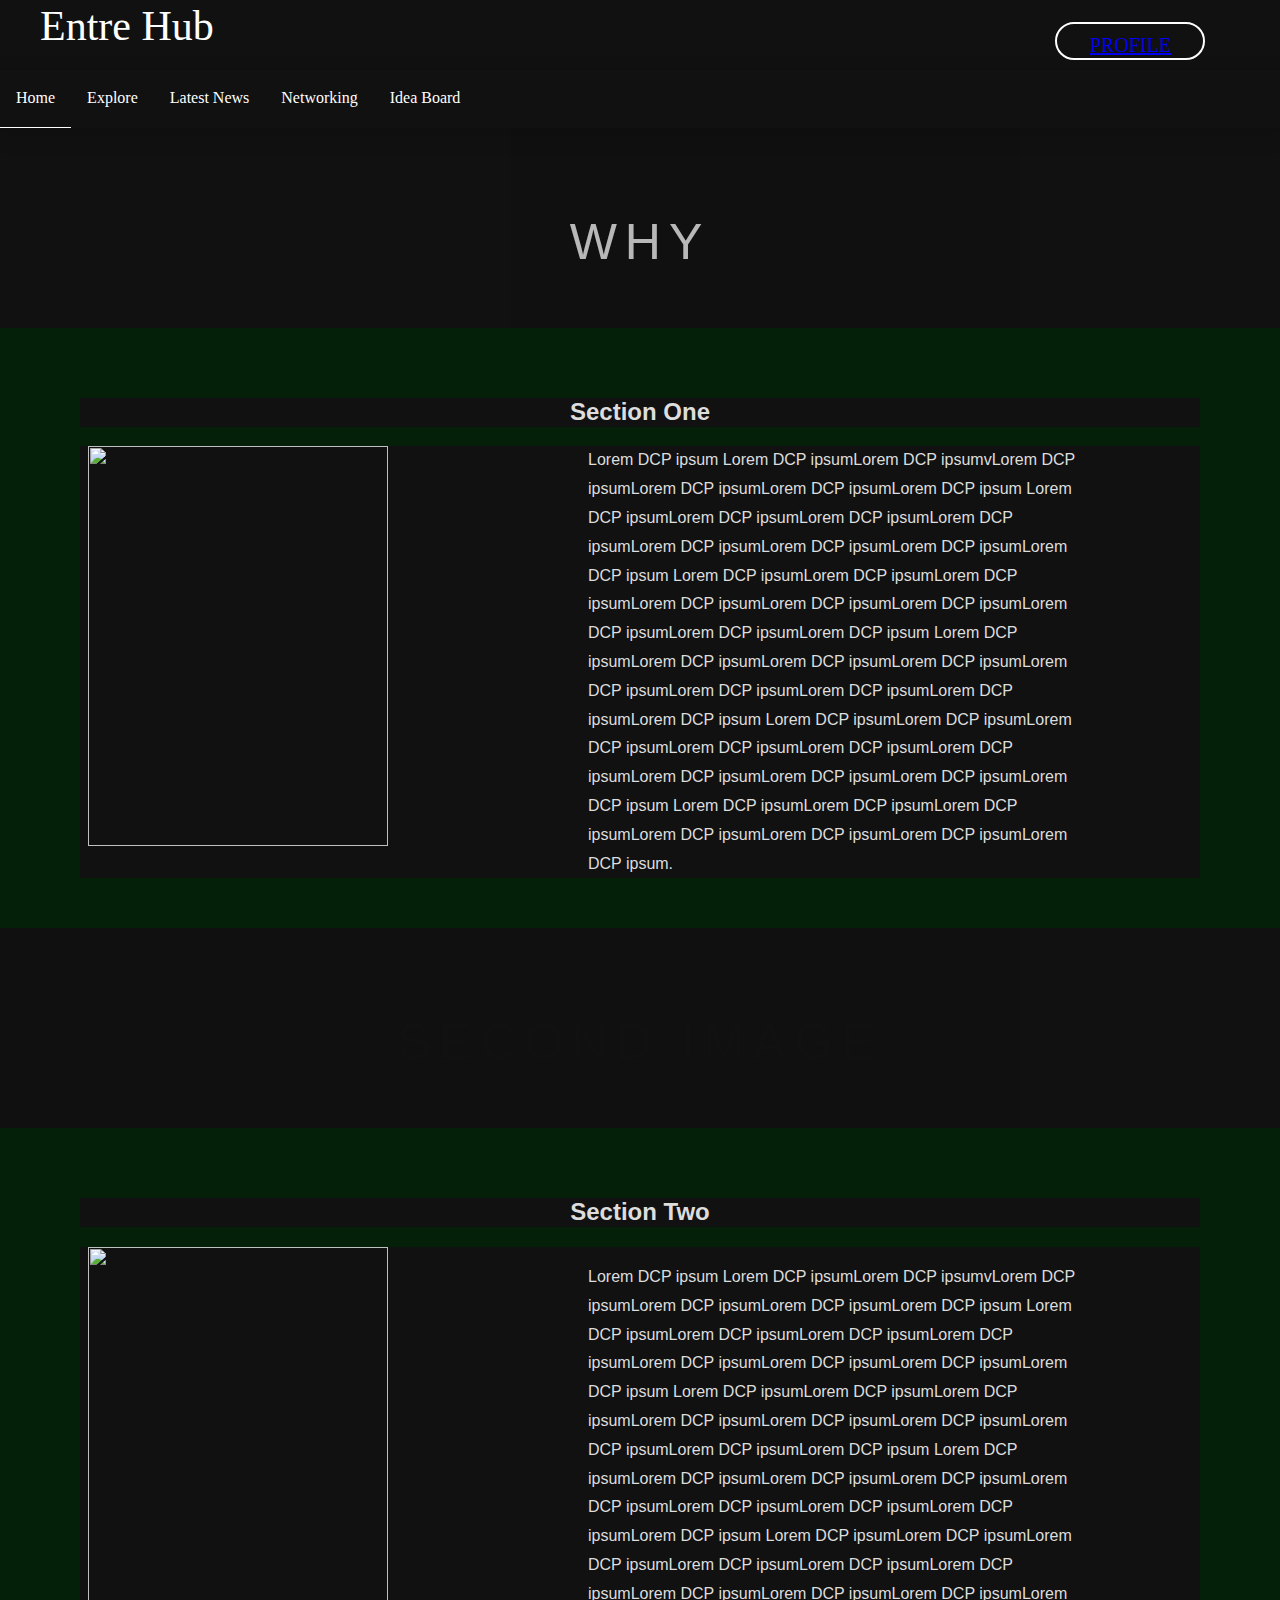
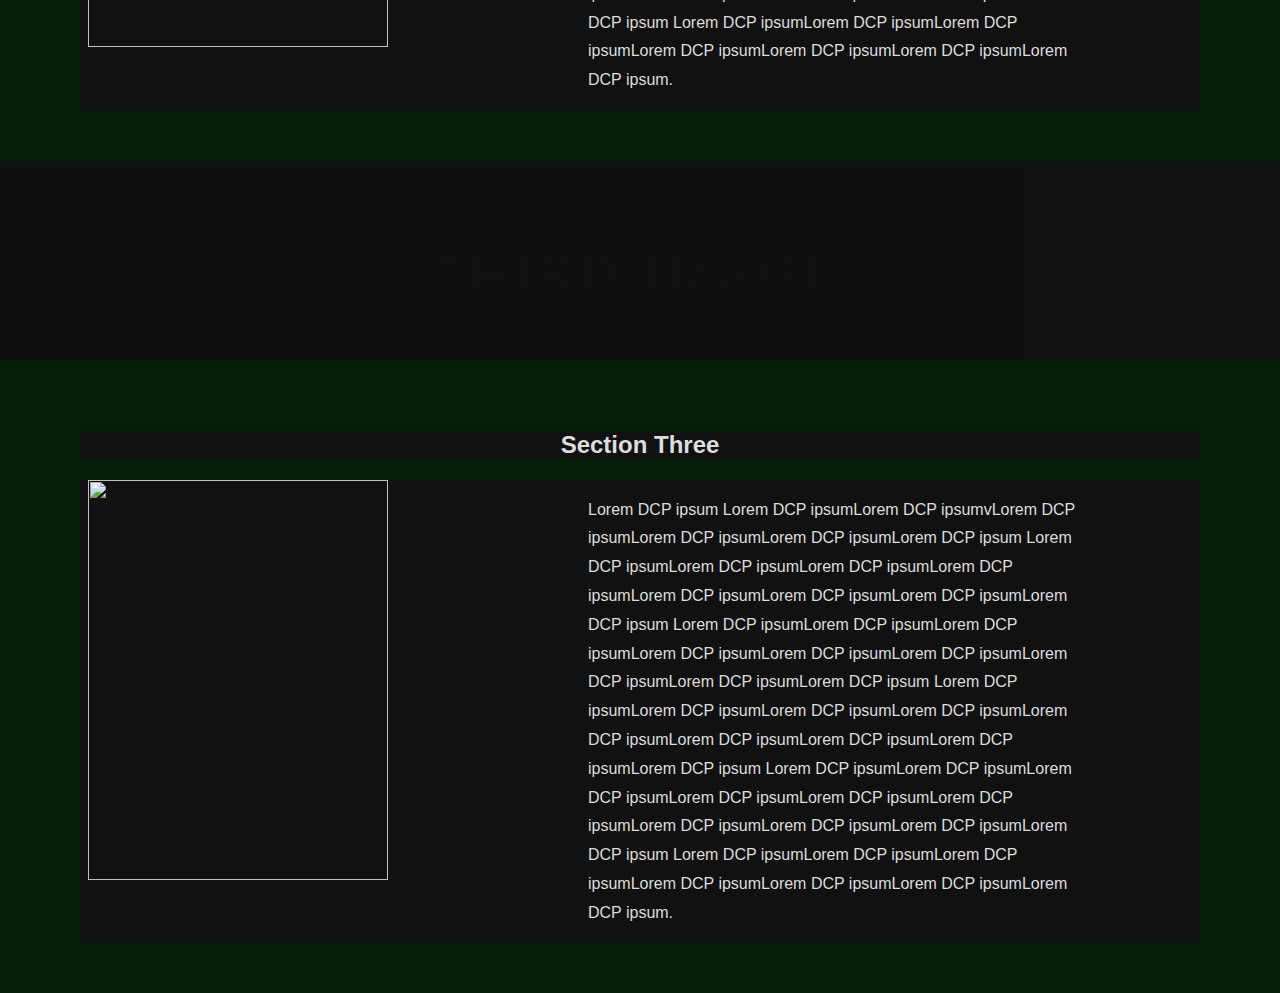
==== hackynewyear/index.html @ c21c1f83 "Add files via upload" ====
<!DOCTYPE html>
<html lang="en">

<div class="top">
    <div class="name">Entre Hub</div>
    <a href="{% url 'userapp:profile' %}" class="loginBtn"><button class="gs">Profile</a>
</div>


<head>
    <meta charset="UTF-8">
    <meta name="viewport" content="width=device-width, initial-scale=1.0">
    <meta http-equiv="X-UA-Compatible" content="ie=edge">
    <title>Explore</title>
    <link rel="stylesheet" href="css\main.css">
    <link type="text/css" rel="stylesheet" href="css\style.css">
</head>

<body>
    <ul class="nav">
        <li><a class="navi" id="active" href="userapp:base">Home</a></li>
        <li>
            <a class="navi" href="userapp:getmentor">Explore</a>
        </li>
        <li><a class="navi" href="userapp:news">Latest News</a></li>
        <li><a class="navi" href="userapp:networking">Networking</a></li>
        <li>
            <a class="navi" href="userapp:dashboard">Idea Board</a>
        </li>
    </ul>


    <div class="img1">
        <div class="text">
            <span class="border">
                WHY
            </span>
        </div>
    </div>

    <section class="section section-dark">

        <h2>Section One</h2>
        <div class="cols">
            <div class="container">
                <img src="media/img5.jpg" style="width: 300px; height: 400px ">
            </div>
            <div class=" txt ">
                <p class="content">
                    Lorem DCP ipsum Lorem DCP ipsumLorem DCP ipsumvLorem DCP ipsumLorem DCP ipsumLorem DCP ipsumLorem DCP ipsum Lorem DCP ipsumLorem DCP ipsumLorem DCP ipsumLorem DCP ipsumLorem DCP ipsumLorem DCP ipsumLorem DCP ipsumLorem DCP ipsum Lorem DCP ipsumLorem DCP
                    ipsumLorem DCP ipsumLorem DCP ipsumLorem DCP ipsumLorem DCP ipsumLorem DCP ipsumLorem DCP ipsumLorem DCP ipsum Lorem DCP ipsumLorem DCP ipsumLorem DCP ipsumLorem DCP ipsumLorem DCP ipsumLorem DCP ipsumLorem DCP ipsumLorem DCP ipsumLorem
                    DCP ipsum Lorem DCP ipsumLorem DCP ipsumLorem DCP ipsumLorem DCP ipsumLorem DCP ipsumLorem DCP ipsumLorem DCP ipsumLorem DCP ipsumLorem DCP ipsumLorem DCP ipsum Lorem DCP ipsumLorem DCP ipsumLorem DCP ipsumLorem DCP ipsumLorem DCP
                    ipsumLorem DCP ipsumLorem DCP ipsum.
                </p>
            </div>
        </div>
    </section>

    <div class="img2 ">
        <div class="text ">
            <span class="border trans ">
                Second Image
            </span>
        </div>
    </div>

    <section class="section section-dark ">
        <h2>Section Two</h2>
        <div class="cols">
            <div class="container">
                <img src="media/img5.jpg" style="width: 300px; height: 400px ">
            </div>
            <div class=" txt ">
                <p>
                    Lorem DCP ipsum Lorem DCP ipsumLorem DCP ipsumvLorem DCP ipsumLorem DCP ipsumLorem DCP ipsumLorem DCP ipsum Lorem DCP ipsumLorem DCP ipsumLorem DCP ipsumLorem DCP ipsumLorem DCP ipsumLorem DCP ipsumLorem DCP ipsumLorem DCP ipsum Lorem DCP ipsumLorem DCP
                    ipsumLorem DCP ipsumLorem DCP ipsumLorem DCP ipsumLorem DCP ipsumLorem DCP ipsumLorem DCP ipsumLorem DCP ipsum Lorem DCP ipsumLorem DCP ipsumLorem DCP ipsumLorem DCP ipsumLorem DCP ipsumLorem DCP ipsumLorem DCP ipsumLorem DCP ipsumLorem
                    DCP ipsum Lorem DCP ipsumLorem DCP ipsumLorem DCP ipsumLorem DCP ipsumLorem DCP ipsumLorem DCP ipsumLorem DCP ipsumLorem DCP ipsumLorem DCP ipsumLorem DCP ipsum Lorem DCP ipsumLorem DCP ipsumLorem DCP ipsumLorem DCP ipsumLorem DCP
                    ipsumLorem DCP ipsumLorem DCP ipsum.
                </p>
            </div>
        </div>
    </section>

    <div class="img3 ">
        <div class="text ">
            <span class="border trans ">
                Third Image
            </span>
        </div>
    </div>

    <section class="section section-dark ">
        <h2>Section Three</h2>
        <div class="cols">
            <div class="container">
                <img src="media/img5.jpg" style="width: 300px; height: 400px ">
            </div>
            <div class=" txt ">
                <p>
                    Lorem DCP ipsum Lorem DCP ipsumLorem DCP ipsumvLorem DCP ipsumLorem DCP ipsumLorem DCP ipsumLorem DCP ipsum Lorem DCP ipsumLorem DCP ipsumLorem DCP ipsumLorem DCP ipsumLorem DCP ipsumLorem DCP ipsumLorem DCP ipsumLorem DCP ipsum Lorem DCP ipsumLorem DCP
                    ipsumLorem DCP ipsumLorem DCP ipsumLorem DCP ipsumLorem DCP ipsumLorem DCP ipsumLorem DCP ipsumLorem DCP ipsum Lorem DCP ipsumLorem DCP ipsumLorem DCP ipsumLorem DCP ipsumLorem DCP ipsumLorem DCP ipsumLorem DCP ipsumLorem DCP ipsumLorem
                    DCP ipsum Lorem DCP ipsumLorem DCP ipsumLorem DCP ipsumLorem DCP ipsumLorem DCP ipsumLorem DCP ipsumLorem DCP ipsumLorem DCP ipsumLorem DCP ipsumLorem DCP ipsum Lorem DCP ipsumLorem DCP ipsumLorem DCP ipsumLorem DCP ipsumLorem DCP
                    ipsumLorem DCP ipsumLorem DCP ipsum.
                </p>
            </div>
        </div>
    </section>




    <script src="https://cdnjs.cloudflare.com/ajax/libs/font-awesome/5.11.2/js/all.min.js "></script>


</body>

</html>
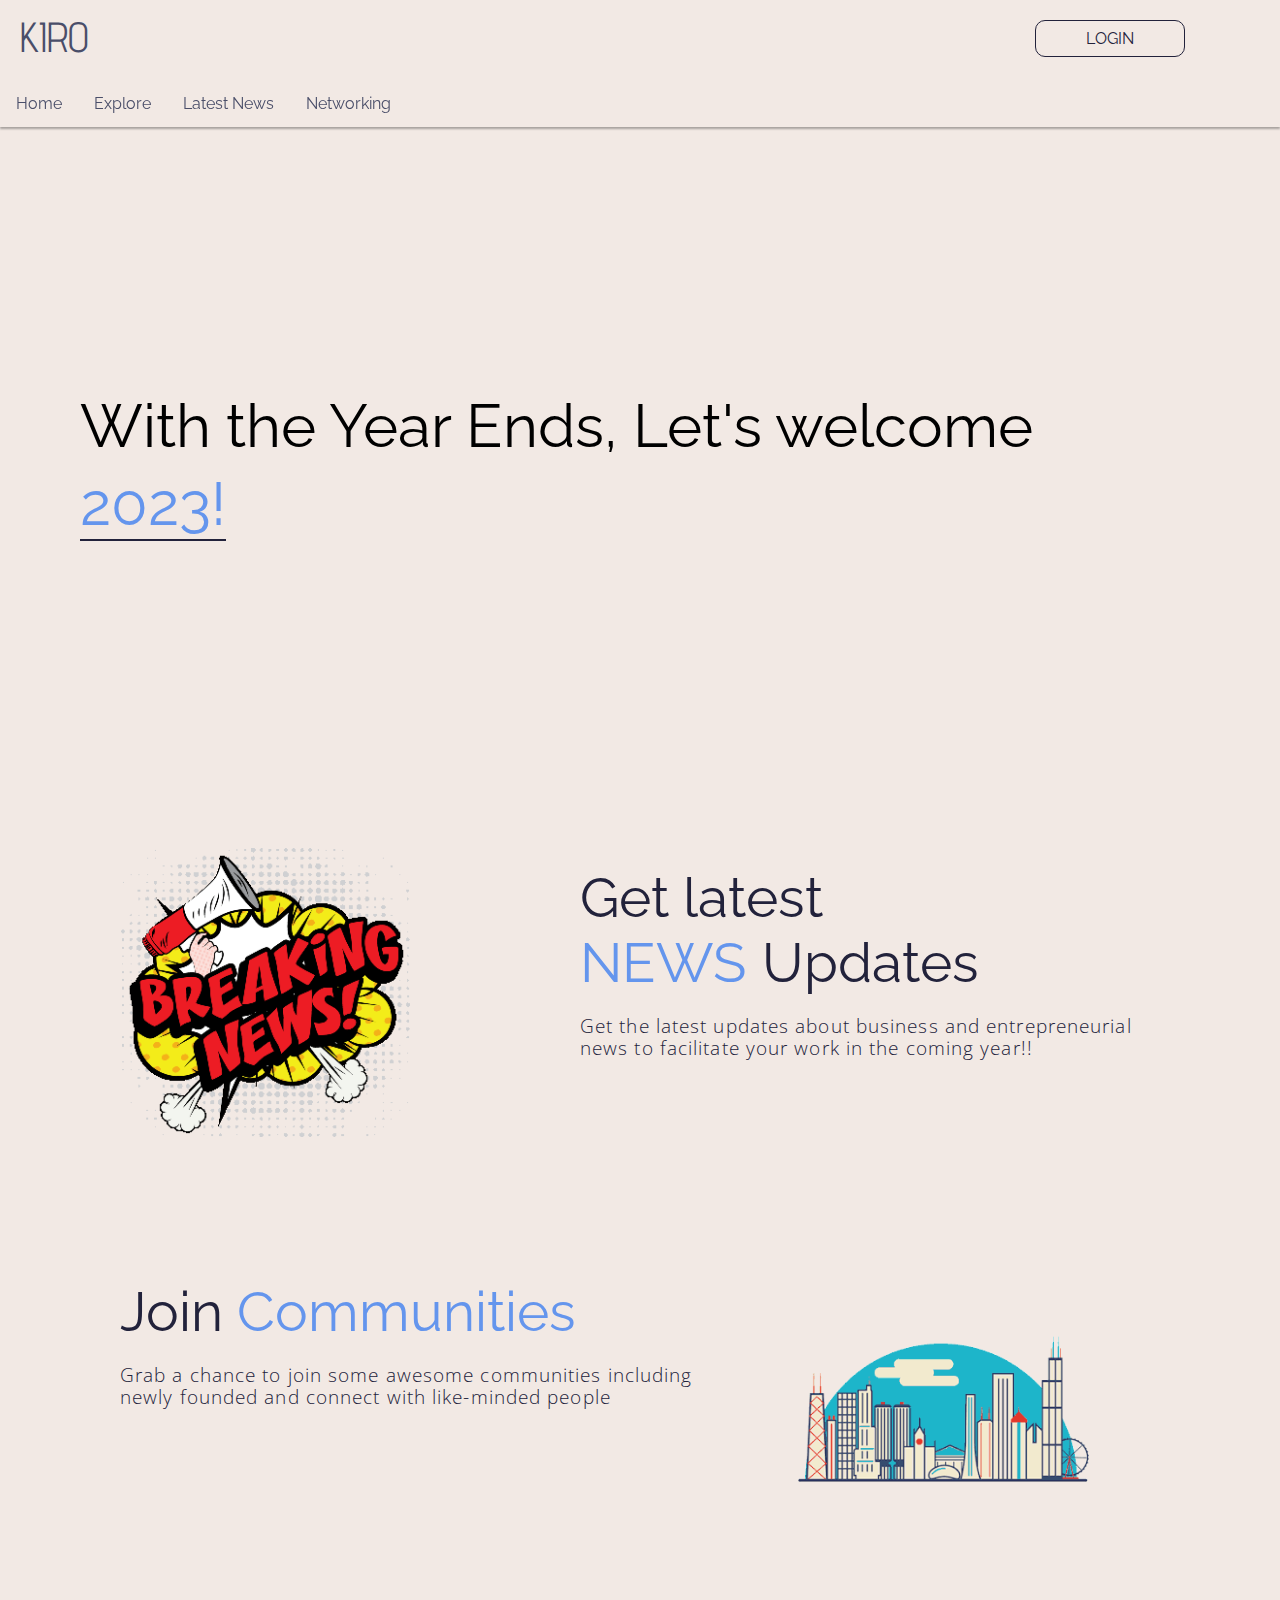
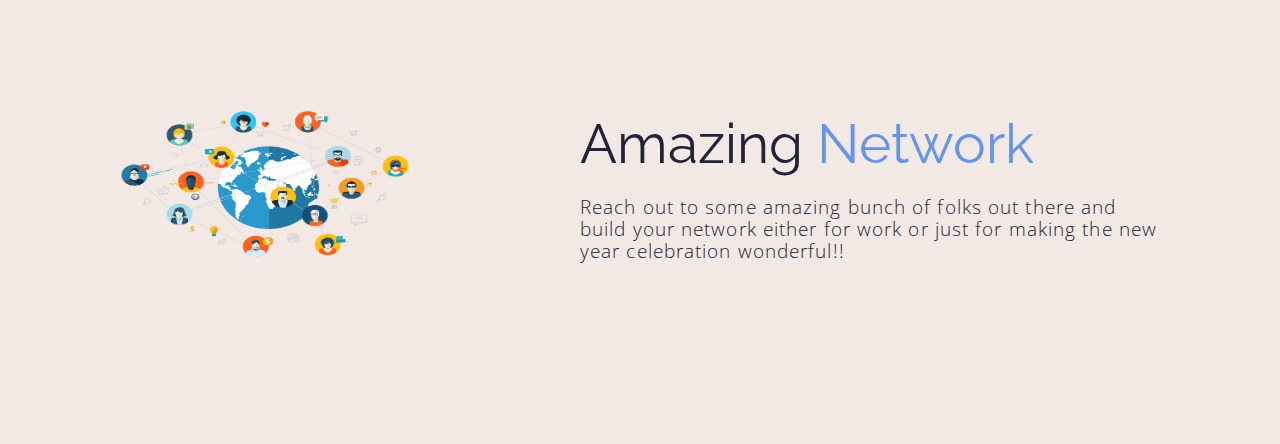
==== commit 4599050e: "index file" ====
--- a/hackynewyear/index.html
+++ b/hackynewyear/index.html
@@ -1,115 +1,118 @@
 <!DOCTYPE html>
+
 <html lang="en">
-
-<div class="top">
-    <div class="name">Entre Hub</div>
-    <a href="{% url 'userapp:profile' %}" class="loginBtn"><button class="gs">Profile</a>
-</div>
-
 
 <head>
     <meta charset="UTF-8">
-    <meta name="viewport" content="width=device-width, initial-scale=1.0">
-    <meta http-equiv="X-UA-Compatible" content="ie=edge">
-    <title>Explore</title>
-    <link rel="stylesheet" href="css\main.css">
-    <link type="text/css" rel="stylesheet" href="css\style.css">
+
+    <link href="https://fonts.googleapis.com/css?family=Lato:100,300,600" rel="stylesheet" type="text/css">
+    <link href="https://fonts.googleapis.com/css?family=Advent+Pro" rel="stylesheet" type="text/css">
+    <link href="https://fonts.googleapis.com/css?family=Raleway" rel="stylesheet" type="text/css">
+    <link href="https://fonts.googleapis.com/css?family=Open+Sans:light" rel="stylesheet" type="text/css">
+    <link href="http://code.ionicframework.com/ionicons/2.0.1/css/ionicons.min.css" rel="stylesheet" type="text/css">
+    <link type="text/css" rel="stylesheet" href="css/style1.css">
+
+    <title>Kiro</title>
+
 </head>
 
 <body>
+
+    <div class="top">
+        <div class="name">KIRO</div>
+
+        <!-- <a href="signup.html" class="loginBtn"><button class="gs"> Get Started</button></a> -->
+        <a href="login.html" class="loginBtn"><button class="gs">Login</button></a>
+    </div>
     <ul class="nav">
-        <li><a class="navi" id="active" href="userapp:base">Home</a></li>
+        <li><a class="navi" href="index.html">Home</a></li>
         <li>
-            <a class="navi" href="userapp:getmentor">Explore</a>
+            <a class="navi" href="explore.html">Explore</a>
         </li>
-        <li><a class="navi" href="userapp:news">Latest News</a></li>
-        <li><a class="navi" href="userapp:networking">Networking</a></li>
-        <li>
-            <a class="navi" href="userapp:dashboard">Idea Board</a>
-        </li>
+        <li><a class="navi" href="news.html">Latest News</a></li>
+        <li><a class="navi" href="networking.html">Networking</a></li>
+        <!-- <li>
+            <a class="navi" href="dashboard.html">Idea Board</a>
+        </li> -->
     </ul>
 
 
-    <div class="img1">
-        <div class="text">
-            <span class="border">
-                WHY
-            </span>
+    <div class="image">
+        <div>
+            <p class="intro ">With the Year Ends, Let's welcome <br><a href="#" class="nowlink "><span class="now ">2023!</span></a>
+            </p>
+        </div>
+        <div class="parallax1 ">
         </div>
     </div>
+    <div class="first ">
+        <div class="first2"><img src="media/news.gif" alt=""></div>
+        <div class="first1 ">
+            <br>
+            <p class="designhead">
+                Get latest <span style="padding-left: none;" class="designhead1">NEWS</span><span style="padding-left: 1rem;">Updates</span>
+            </p>
+            <p class="designtext">
+                Get the latest updates about business and entrepreneurial news to facilitate your work in the coming year!!
+            </p>
 
-    <section class="section section-dark">
 
-        <h2>Section One</h2>
-        <div class="cols">
-            <div class="container">
-                <img src="media/img5.jpg" style="width: 300px; height: 400px ">
-            </div>
-            <div class=" txt ">
-                <p class="content">
-                    Lorem DCP ipsum Lorem DCP ipsumLorem DCP ipsumvLorem DCP ipsumLorem DCP ipsumLorem DCP ipsumLorem DCP ipsum Lorem DCP ipsumLorem DCP ipsumLorem DCP ipsumLorem DCP ipsumLorem DCP ipsumLorem DCP ipsumLorem DCP ipsumLorem DCP ipsum Lorem DCP ipsumLorem DCP
-                    ipsumLorem DCP ipsumLorem DCP ipsumLorem DCP ipsumLorem DCP ipsumLorem DCP ipsumLorem DCP ipsumLorem DCP ipsum Lorem DCP ipsumLorem DCP ipsumLorem DCP ipsumLorem DCP ipsumLorem DCP ipsumLorem DCP ipsumLorem DCP ipsumLorem DCP ipsumLorem
-                    DCP ipsum Lorem DCP ipsumLorem DCP ipsumLorem DCP ipsumLorem DCP ipsumLorem DCP ipsumLorem DCP ipsumLorem DCP ipsumLorem DCP ipsumLorem DCP ipsumLorem DCP ipsum Lorem DCP ipsumLorem DCP ipsumLorem DCP ipsumLorem DCP ipsumLorem DCP
-                    ipsumLorem DCP ipsumLorem DCP ipsum.
-                </p>
-            </div>
-        </div>
-    </section>
-
-    <div class="img2 ">
-        <div class="text ">
-            <span class="border trans ">
-                Second Image
-            </span>
         </div>
     </div>
+    <div class="second ">
+        <div class="second1 ">
+            <br>
+            <p class="codehead ">Join <span class="codehead1">Communities</span>
+            </p>
+            <p class="codetext ">
+                Grab a chance to join some awesome communities including newly founded and connect with like-minded people
+            </p>
 
-    <section class="section section-dark ">
-        <h2>Section Two</h2>
-        <div class="cols">
-            <div class="container">
-                <img src="media/img5.jpg" style="width: 300px; height: 400px ">
-            </div>
-            <div class=" txt ">
-                <p>
-                    Lorem DCP ipsum Lorem DCP ipsumLorem DCP ipsumvLorem DCP ipsumLorem DCP ipsumLorem DCP ipsumLorem DCP ipsum Lorem DCP ipsumLorem DCP ipsumLorem DCP ipsumLorem DCP ipsumLorem DCP ipsumLorem DCP ipsumLorem DCP ipsumLorem DCP ipsum Lorem DCP ipsumLorem DCP
-                    ipsumLorem DCP ipsumLorem DCP ipsumLorem DCP ipsumLorem DCP ipsumLorem DCP ipsumLorem DCP ipsumLorem DCP ipsum Lorem DCP ipsumLorem DCP ipsumLorem DCP ipsumLorem DCP ipsumLorem DCP ipsumLorem DCP ipsumLorem DCP ipsumLorem DCP ipsumLorem
-                    DCP ipsum Lorem DCP ipsumLorem DCP ipsumLorem DCP ipsumLorem DCP ipsumLorem DCP ipsumLorem DCP ipsumLorem DCP ipsumLorem DCP ipsumLorem DCP ipsumLorem DCP ipsum Lorem DCP ipsumLorem DCP ipsumLorem DCP ipsumLorem DCP ipsumLorem DCP
-                    ipsumLorem DCP ipsumLorem DCP ipsum.
-                </p>
-            </div>
         </div>
-    </section>
+        <div class="second2"><img src="media/comm.gif" alt=""></div>
+    </div>
+    <div class="third">
+        <div class="third2"><img src="media/networking.png" alt=""></div>
+        <div class="third1 ">
+            <p class="buyhead">
+                Amazing <span class="buyhead1 ">Network</span>
+            </p>
+            <p class="buytext">
+                Reach out to some amazing bunch of folks out there and build your network either for work or just for making the new year celebration wonderful!!
+            </p>
 
-    <div class="img3 ">
-        <div class="text ">
-            <span class="border trans ">
-                Third Image
-            </span>
         </div>
     </div>
-
-    <section class="section section-dark ">
-        <h2>Section Three</h2>
-        <div class="cols">
-            <div class="container">
-                <img src="media/img5.jpg" style="width: 300px; height: 400px ">
-            </div>
-            <div class=" txt ">
-                <p>
-                    Lorem DCP ipsum Lorem DCP ipsumLorem DCP ipsumvLorem DCP ipsumLorem DCP ipsumLorem DCP ipsumLorem DCP ipsum Lorem DCP ipsumLorem DCP ipsumLorem DCP ipsumLorem DCP ipsumLorem DCP ipsumLorem DCP ipsumLorem DCP ipsumLorem DCP ipsum Lorem DCP ipsumLorem DCP
-                    ipsumLorem DCP ipsumLorem DCP ipsumLorem DCP ipsumLorem DCP ipsumLorem DCP ipsumLorem DCP ipsumLorem DCP ipsum Lorem DCP ipsumLorem DCP ipsumLorem DCP ipsumLorem DCP ipsumLorem DCP ipsumLorem DCP ipsumLorem DCP ipsumLorem DCP ipsumLorem
-                    DCP ipsum Lorem DCP ipsumLorem DCP ipsumLorem DCP ipsumLorem DCP ipsumLorem DCP ipsumLorem DCP ipsumLorem DCP ipsumLorem DCP ipsumLorem DCP ipsumLorem DCP ipsum Lorem DCP ipsumLorem DCP ipsumLorem DCP ipsumLorem DCP ipsumLorem DCP
-                    ipsumLorem DCP ipsumLorem DCP ipsum.
-                </p>
-            </div>
-        </div>
-    </section>
 
 
 
 
-    <script src="https://cdnjs.cloudflare.com/ajax/libs/font-awesome/5.11.2/js/all.min.js "></script>
+    <script>
+        window.addEventListener('mouseover', initLandbot, {
+            once: true
+        });
+        window.addEventListener('touchstart', initLandbot, {
+            once: true
+        });
+        var myLandbot;
+
+        function initLandbot() {
+            if (!myLandbot) {
+                var s = document.createElement('script');
+                s.type = 'text/javascript';
+                s.async = true;
+                s.addEventListener('load', function() {
+                    var myLandbot = new Landbot.Livechat({
+                        configUrl: 'https://storage.googleapis.com/landbot.online/v3/H-1446522-LTLI9MN0MTGZ3VRC/index.json',
+                    });
+                });
+                s.src = 'https://cdn.landbot.io/landbot-3/landbot-3.0.0.js';
+                var x = document.getElementsByTagName('script')[0];
+                x.parentNode.insertBefore(s, x);
+            }
+        }
+    </script>
+
 
 
 </body>
--- a/hackynewyear/css/style1.css
+++ b/hackynewyear/css/style1.css
@@ -0,0 +1,594 @@
+    body {
+        margin: 0;
+        background-color: #f2e9e4;
+        overflow-y: scroll;
+        overflow-x: hidden;
+    }
+    
+    .top {
+        width: 100%;
+        border: 0;
+        height: 80px;
+        z-index: 1;
+    }
+    
+    .name {
+        margin-top: 2px;
+        color: #4a4e69;
+        background-color: #f2e9e4;
+        padding-left: 20px;
+        padding-top: 10px;
+        margin-bottom: 10px;
+        font-size: 42px;
+        font-family: 'Advent Pro';
+        float: left;
+    }
+    
+    .gs {
+        margin-top: 20px;
+        margin-right: 20px;
+        float: right;
+        padding: 8px 10px;
+        text-align: center;
+        width: 150px;
+        transform: translateX(-50%);
+        color: #22223b;
+        text-decoration: none;
+        background: none;
+        border-radius: 10px;
+        border: 1px solid #22223b;
+        font-family: 'Raleway';
+        font-size: 16px;
+        text-transform: uppercase;
+        cursor: pointer;
+        transition: all 0.3s, color 0.3s;
+    }
+    
+    .loginBtn {
+        color: #22223b;
+        background: transparent;
+        text-align: center;
+        text-decoration: none;
+    }
+    
+    .gs:hover {
+        background-color: #c9ada7;
+    }
+    
+    .gs:focus {
+        outline: none;
+    }
+    
+    .start {
+        color: #4a4e69;
+        font-size: 32px;
+        vertical-align: text-top;
+        margin-top: -4px;
+        transition: margin 0.3s;
+    }
+    
+    .nav {
+        width: 100%;
+        font-family: 'Raleway';
+        box-shadow: 0 2px 2px 0 rgba(0, 0, 0, 0.31);
+        list-style-type: none;
+        background-color: #f2e9e4;
+        margin: 0;
+        padding: 0;
+        overflow: hidden;
+        /* position: absolute; */
+        position: -webkit-sticky;
+        position: sticky;
+        top: 2px;
+        z-index: 1;
+    }
+    
+    #active {
+        border-bottom: 1px solid #4a4e69;
+    }
+    
+    .navi {
+        padding-left: 5px;
+        float: left;
+        position: relative;
+        display: block;
+        color: #4a4e69;
+        text-align: center;
+        padding: 14px 16px;
+        text-decoration: none;
+        transition: 0.3s;
+    }
+    
+    li a::before {
+        content: "";
+        position: absolute;
+        width: 100%;
+        height: 2px;
+        bottom: 0;
+        left: 0;
+        background-color: white;
+        visibility: hidden;
+        transform: scaleX(0);
+        transition: all 0.3s ease-in-out 0s;
+    }
+    
+    li a:hover::before {
+        visibility: visible;
+        transform: scaleX(1);
+    }
+    
+    li a:hover {
+        background-color: #c9ada7;
+        box-shadow: 0 8px 16px 0 rgba(0, 0, 0, 0.2), 0 12px 40px 0 rgba(0, 0, 0, 0.19);
+    }
+    
+    .now {
+        background-color: none;
+        border-bottom: 2px solid;
+        border-bottom-color: #22223b;
+        color: cornflowerblue;
+        background: transparent;
+    }
+    
+    .now:hover {
+        border-bottom: 2px solid;
+        border-bottom-color: cornflowerblue;
+        color: white;
+        transition: 0.5s;
+    }
+    
+    .nowlink {
+        background: transparent;
+        text-decoration: none;
+    }
+    
+    .parallax1 {
+        /* background-image: url("/media/new.jpg"); */
+        min-height: 600px;
+        width: 100%;
+        background-attachment: fixed;
+        background-position: center;
+        background-repeat: no-repeat;
+        background-size: cover;
+    }
+    
+    .intro {
+        line-height: 1.3;
+        font-size: 60px;
+        color: black;
+        background: none;
+        font-family: 'Raleway';
+        padding-top: 200px;
+        float: left;
+        margin-left: 80px;
+    }
+    
+    .first {
+        padding-top: 120px;
+        /* overflow: auto; */
+        width: 100%;
+        display: flex;
+        flex-direction: row;
+    }
+    
+    .first2 {
+        width: 40%;
+        flex: 1;
+        object-fit: cover;
+    }
+    
+    .first2 img {
+        width: 50%;
+        padding: 0 20px;
+        padding-left: 120px;
+    }
+    
+    .first1 {
+        flex: 1;
+        width: 40%;
+        margin-right: 120px;
+        float: right;
+        text-align: left;
+        background-color: #f2e9e4;
+    }
+    
+    .designhead {
+        margin-top: 0px;
+        font-family: "Raleway";
+        color: #22223b;
+        font-size: 55px;
+        margin-bottom: 0;
+    }
+    
+    .designhead1 {
+        color: cornflowerblue;
+    }
+    
+    .designtext {
+        font-size: 19px;
+        margin-top: 20px;
+        letter-spacing: 1.1px;
+        line-height: 22px;
+        font-family: "Open Sans";
+        font-weight: lighter;
+        color: #22223b;
+    }
+    
+    .designlink {
+        width: 50%;
+        letter-spacing: 1px;
+        margin-bottom: 0px;
+        margin-top: 0;
+        padding-top: 0;
+        padding-bottom: 0;
+        font-family: "Lato";
+        font-size: 18px;
+        line-height: 25px;
+    }
+    
+    .designlink1 {
+        text-decoration: none;
+        color: cornflowerblue;
+    }
+    
+    .designlink:hover {
+        text-decoration: underline;
+        text-decoration-color: cornflowerblue;
+        transition: 0.3s;
+        font-size: 19px;
+    }
+    
+    .second {
+        padding-top: 120px;
+        /* overflow: auto; */
+        width: 100%;
+        display: flex;
+    }
+    
+    .second1 {
+        width: 40%;
+        margin-left: 120px;
+        text-align: left;
+        float: left;
+        background-color: #f2e9e4;
+        flex: 1;
+    }
+    
+    .second2 {
+        width: 40%;
+        flex: 1;
+        object-fit: cover;
+        text-align: end;
+    }
+    
+    .second2 img {
+        width: 75%;
+        padding: 0 20px;
+        padding-right: 120px;
+        overflow-x: none;
+        margin-top: 0;
+    }
+    
+    .codehead {
+        margin-top: 0px;
+        font-family: "Raleway";
+        color: #22223b;
+        font-size: 55px;
+        margin-bottom: 0;
+    }
+    
+    .codehead1 {
+        color: cornflowerblue;
+    }
+    
+    .codetext {
+        font-size: 19px;
+        margin-top: 20px;
+        letter-spacing: 1.1px;
+        line-height: 22px;
+        font-family: "Open Sans";
+        font-weight: lighter;
+        color: #22223b;
+    }
+    
+    .codelink {
+        width: 30%;
+        margin-bottom: 0px;
+        margin-top: 0;
+        padding-top: 0;
+        padding-bottom: 0;
+        font-family: "Lato";
+        font-size: 18px;
+        line-height: 25px;
+    }
+    
+    .codelink1 {
+        text-decoration: none;
+        color: cornflowerblue;
+    }
+    
+    .codelink:hover {
+        text-decoration: underline;
+        text-decoration-color: cornflowerblue;
+        transition: 0.3s;
+        font-size: 19px;
+    }
+    
+    .third {
+        padding-top: 120px;
+        padding-bottom: 150px;
+        /* overflow: auto; */
+        width: 100%;
+        display: flex;
+    }
+    
+    .third1 {
+        width: 40%;
+        flex: 1;
+        margin-right: 120px;
+        text-align: left;
+        float: right;
+        background-color: #f2e9e4;
+    }
+    
+    .third2 {
+        width: 40%;
+        flex: 1;
+        object-fit: cover;
+    }
+    
+    .third2 img {
+        width: 50%;
+        height: 80%;
+        padding: 0 20px;
+        padding-left: 120px;
+    }
+    
+    .buyhead {
+        margin-top: 0px;
+        font-family: "Raleway";
+        color: #22223b;
+        font-size: 55px;
+        margin-bottom: 0;
+    }
+    
+    .buyhead1 {
+        color: cornflowerblue;
+    }
+    
+    .buytext {
+        font-size: 19px;
+        margin-top: 20px;
+        letter-spacing: 1.1px;
+        line-height: 22px;
+        font-family: "Open sans";
+        font-weight: lighter;
+        color: #22223b;
+    }
+    
+    .buylink {
+        width: 50%;
+        margin-bottom: 0px;
+        margin-top: 0;
+        padding-top: 0;
+        padding-bottom: 0;
+        font-family: "Lato";
+        font-size: 18px;
+        line-height: 25px;
+    }
+    
+    .buylink1 {
+        text-decoration: none;
+        color: cornflowerblue;
+    }
+    
+    .buylink:hover {
+        text-decoration: underline;
+        text-decoration-color: cornflowerblue;
+        transition: 0.3s;
+        font-size: 19px;
+    }
+    
+    .ion-android-arrow-forward {
+        color: cornflowerblue;
+        margin-left: 7px;
+        font-size: 18px;
+    }
+    
+    .parallax2 {
+        padding-top: 100px;
+        background-image: url("andy-kelly-0E_vhMVqL9g-unsplash.jpg");
+        height: 785px;
+        width: 100%;
+        background-attachment: fixed;
+        background-position: center;
+        background-repeat: no-repeat;
+        background-size: cover;
+    }
+    
+    .blackbg {
+        padding-left: 60px;
+        padding-right: 60px;
+        padding-bottom: 60px;
+        padding-top: 30px;
+        box-shadow: 0 4px 8px 0 #111, 0 6px 20px 0 #111;
+        background-color: #f2e9e4;
+        width: 70%;
+        margin-left: auto;
+        margin-right: auto;
+    }
+    
+    .quote {
+        margin-bottom: 40px;
+        padding: 0;
+        line-height: 50px;
+        text-shadow: 4px 4px 8px #666;
+        text-align: center;
+        font-size: 48px;
+        font-family: "Open Sans";
+        background: none;
+        color: #22223b;
+    }
+    
+    .author {
+        margin-bottom: 40px;
+        padding: 0;
+        line-height: 0;
+        color: #999;
+        font-size: 16px;
+        text-align: center;
+        background: none;
+        font-family: sans-serif;
+        font-weight: 900;
+    }
+    
+    .blackbg1 {
+        margin-left: auto;
+        margin-right: auto;
+        /* overflow: auto; */
+        width: 95%;
+        background: none;
+    }
+    
+    .edulink {
+        background: none;
+    }
+    
+    .eduimage {
+        margin-bottom: 30px;
+        background: none;
+        max-width: 90%;
+        transition: 0.3s;
+    }
+    
+    .eduimage:hover {
+        max-width: 92%;
+        filter: drop-shadow(0 0 5px white);
+    }
+    
+    .buslink {
+        background: none;
+    }
+    
+    .busimage {
+        float: right;
+        margin-bottom: 37px;
+        background: none;
+        max-width: 90%;
+        transition: 0.3s;
+    }
+    
+    .busimage:hover {
+        max-width: 92%;
+        filter: drop-shadow(0 0 5px white);
+    }
+    
+    .bfedu {
+        padding-top: 20px;
+        padding-left: 20px;
+        padding-bottom: 20px;
+        /* overflow: auto; */
+        width: 45%;
+        background-image: url("bg.png");
+        background-repeat: no-repeat;
+        background-size: cover;
+        float: left;
+    }
+    
+    .btned {
+        cursor: pointer;
+        width: 90%;
+        border-radius: 10px;
+        border: none;
+        padding-left: 45px;
+        padding-right: 45px;
+        padding-top: 15px;
+        padding-bottom: 15px;
+        color: white;
+        background-color: #323edd;
+        font-family: sans-serif;
+        font-size: 23px;
+        transition: 0.3s;
+    }
+    
+    .btned:hover {
+        box-shadow: 0 0 6px 0 cornflowerblue, 0 0 8px 0 cornflowerblue;
+    }
+    
+    .ion-ios-book {
+        font-size: 25px;
+        padding-right: 4px;
+        background: none;
+    }
+    
+    .bfbn {
+        background-image: url("bgbg.png");
+        background-repeat: no-repeat;
+        background-size: cover;
+        padding-right: 20px;
+        padding-bottom: 20px;
+        padding-top: 20px;
+        /* overflow: auto; */
+        width: 45%;
+        float: right;
+    }
+    
+    .btnbn {
+        cursor: pointer;
+        float: right;
+        width: 90%;
+        border-radius: 10px;
+        border: none;
+        padding-left: 45px;
+        padding-right: 45px;
+        padding-top: 15px;
+        padding-bottom: 15px;
+        color: white;
+        background-color: #323edd;
+        font-family: sans-serif;
+        font-size: 23px;
+        transition: 0.3s;
+    }
+    
+    .btnbn:hover {
+        box-shadow: 0 0 6px 0 cornflowerblue, 0 0 8px 0 cornflowerblue;
+    }
+    
+    .ion-android-cart {
+        font-size: 25px;
+        padding-right: 4px;
+        background: none;
+    }
+    /*.codehead{
+padding-top: 10px;
+background: none;
+text-align: left;
+font-family: "Raleway";
+font-size: 60px;
+color: white;
+line-height: 0;
+}
+.codehead1{
+background: none;
+color: cornflowerblue;
+}
+.hr{
+width: 70%; 
+border-width: 0.001em;
+color: "white";    
+}
+.codetext{
+padding-top: 25px;
+background-color: black;
+text-decoration: none;
+text-align: left;
+font-family: "Open Sans";
+font-weight: lighter;
+font-size: 20px;
+letter-spacing: 1.3px;
+color: white;
+list-style-image: url("line.png");
+}
+.codetext1{
+background-color: black;
+}*/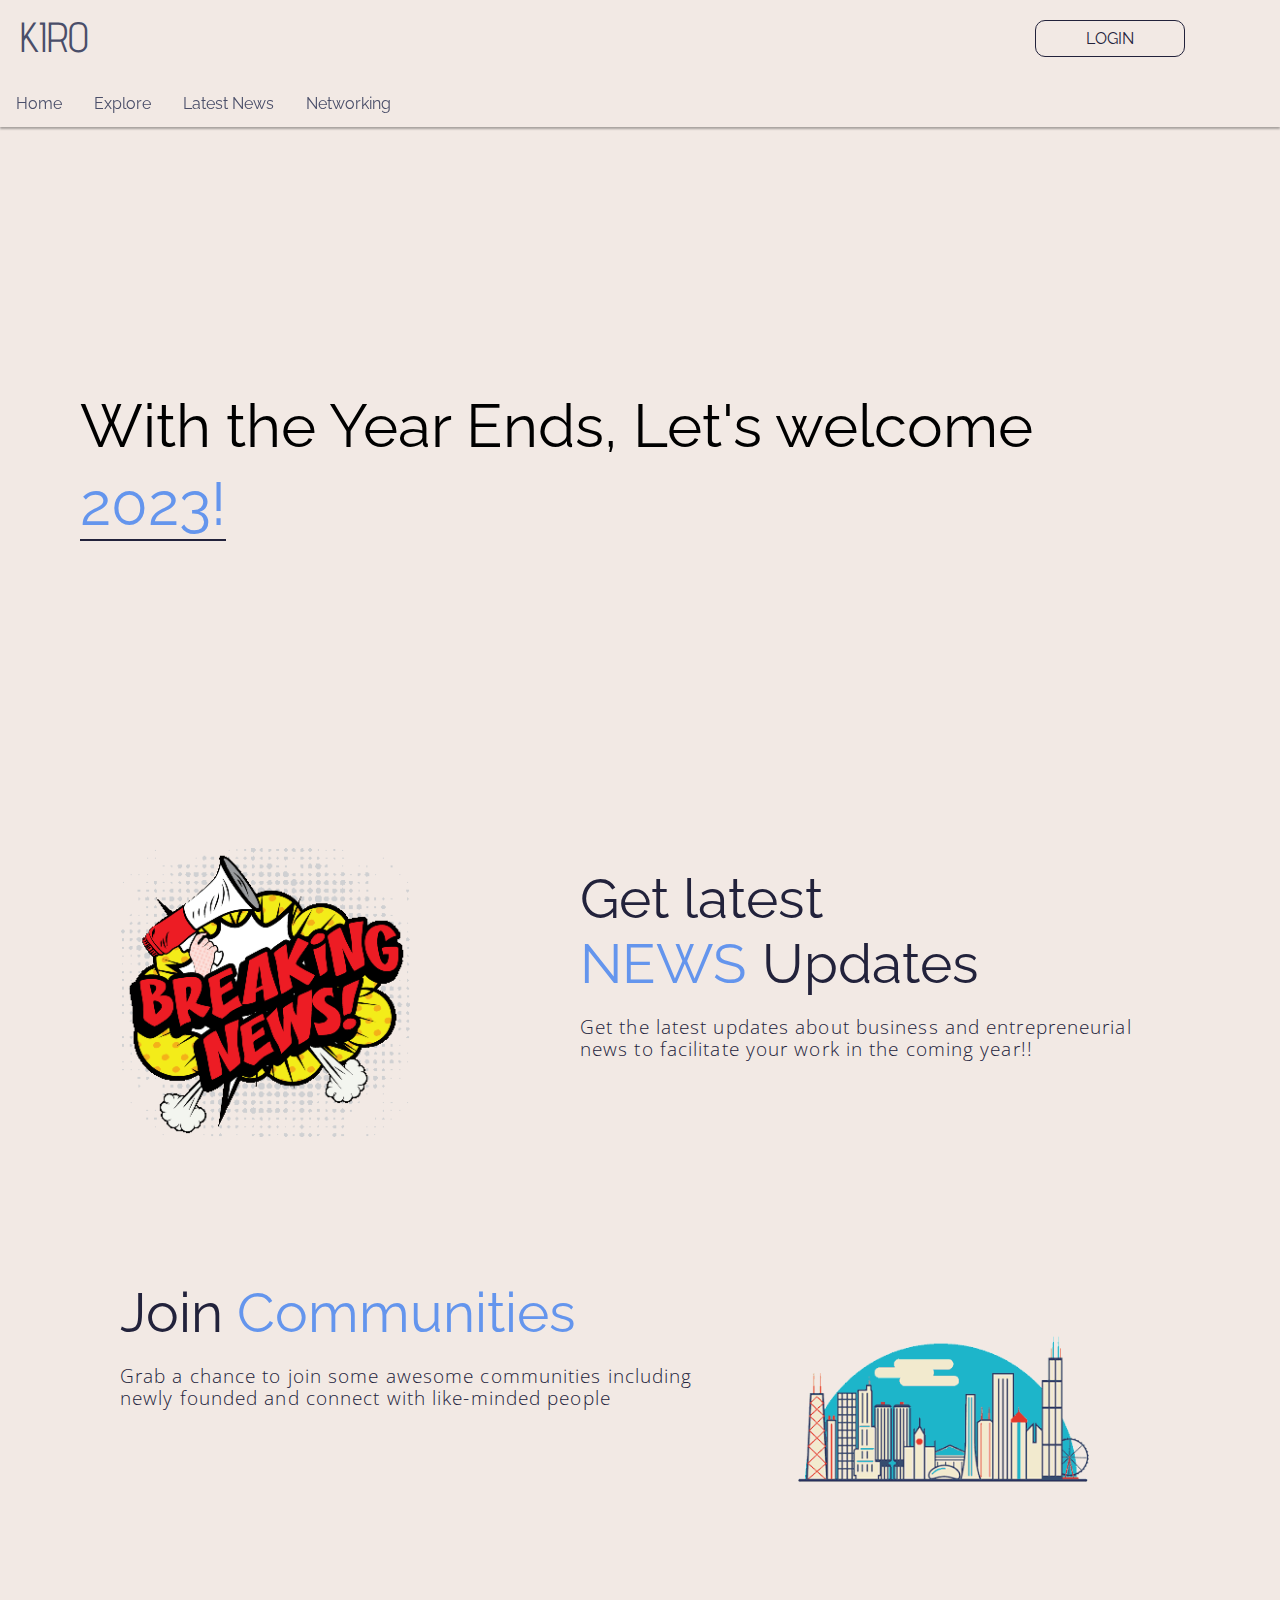
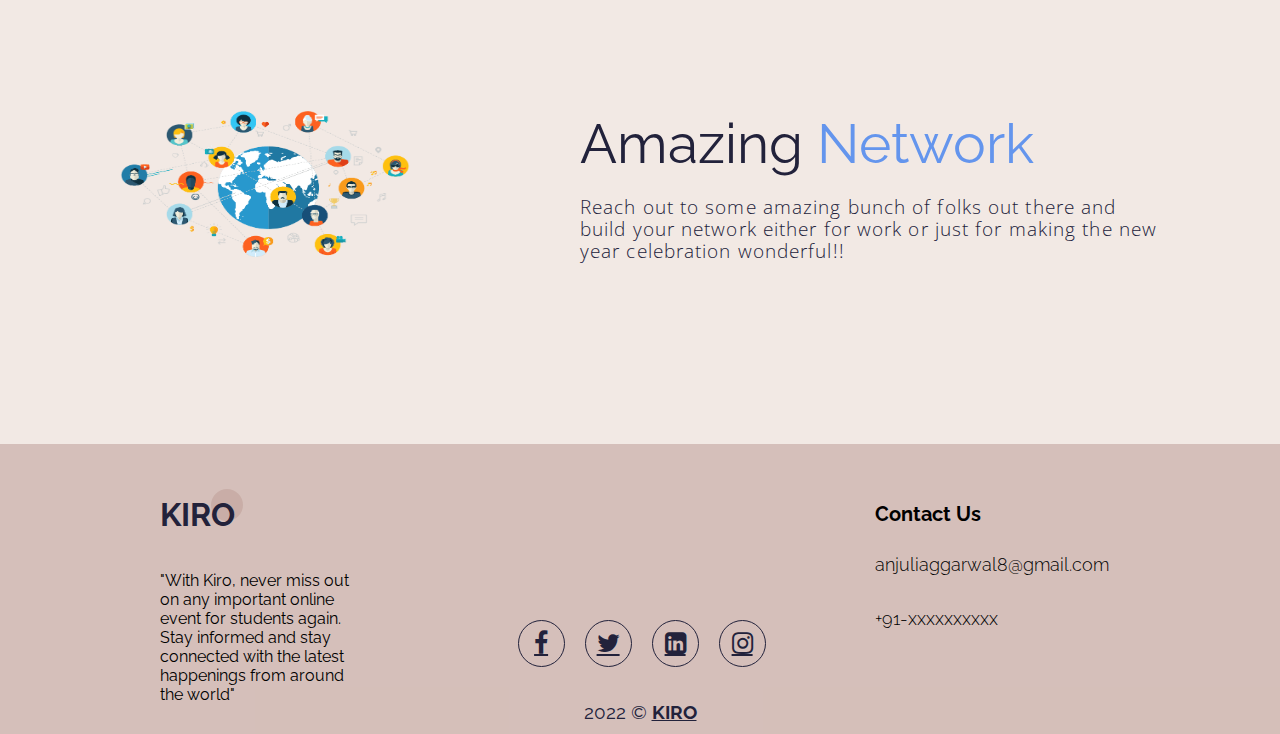
==== commit 8de724da: "improvement" ====
--- a/hackynewyear/index.html
+++ b/hackynewyear/index.html
@@ -1,120 +1,164 @@
-<!DOCTYPE html>
-
-<html lang="en">
-
-<head>
-    <meta charset="UTF-8">
-
-    <link href="https://fonts.googleapis.com/css?family=Lato:100,300,600" rel="stylesheet" type="text/css">
-    <link href="https://fonts.googleapis.com/css?family=Advent+Pro" rel="stylesheet" type="text/css">
-    <link href="https://fonts.googleapis.com/css?family=Raleway" rel="stylesheet" type="text/css">
-    <link href="https://fonts.googleapis.com/css?family=Open+Sans:light" rel="stylesheet" type="text/css">
-    <link href="http://code.ionicframework.com/ionicons/2.0.1/css/ionicons.min.css" rel="stylesheet" type="text/css">
-    <link type="text/css" rel="stylesheet" href="css/style1.css">
-
-    <title>Kiro</title>
-
-</head>
-
-<body>
-
-    <div class="top">
-        <div class="name">KIRO</div>
-
-        <!-- <a href="signup.html" class="loginBtn"><button class="gs"> Get Started</button></a> -->
-        <a href="login.html" class="loginBtn"><button class="gs">Login</button></a>
-    </div>
-    <ul class="nav">
-        <li><a class="navi" href="index.html">Home</a></li>
-        <li>
-            <a class="navi" href="explore.html">Explore</a>
-        </li>
-        <li><a class="navi" href="news.html">Latest News</a></li>
-        <li><a class="navi" href="networking.html">Networking</a></li>
-        <!-- <li>
-            <a class="navi" href="dashboard.html">Idea Board</a>
-        </li> -->
-    </ul>
-
-
-    <div class="image">
-        <div>
-            <p class="intro ">With the Year Ends, Let's welcome <br><a href="#" class="nowlink "><span class="now ">2023!</span></a>
-            </p>
-        </div>
-        <div class="parallax1 ">
-        </div>
-    </div>
-    <div class="first ">
-        <div class="first2"><img src="media/news.gif" alt=""></div>
-        <div class="first1 ">
-            <br>
-            <p class="designhead">
-                Get latest <span style="padding-left: none;" class="designhead1">NEWS</span><span style="padding-left: 1rem;">Updates</span>
-            </p>
-            <p class="designtext">
-                Get the latest updates about business and entrepreneurial news to facilitate your work in the coming year!!
-            </p>
-
-
-        </div>
-    </div>
-    <div class="second ">
-        <div class="second1 ">
-            <br>
-            <p class="codehead ">Join <span class="codehead1">Communities</span>
-            </p>
-            <p class="codetext ">
-                Grab a chance to join some awesome communities including newly founded and connect with like-minded people
-            </p>
-
-        </div>
-        <div class="second2"><img src="media/comm.gif" alt=""></div>
-    </div>
-    <div class="third">
-        <div class="third2"><img src="media/networking.png" alt=""></div>
-        <div class="third1 ">
-            <p class="buyhead">
-                Amazing <span class="buyhead1 ">Network</span>
-            </p>
-            <p class="buytext">
-                Reach out to some amazing bunch of folks out there and build your network either for work or just for making the new year celebration wonderful!!
-            </p>
-
-        </div>
-    </div>
-
-
-
-
-    <script>
-        window.addEventListener('mouseover', initLandbot, {
-            once: true
-        });
-        window.addEventListener('touchstart', initLandbot, {
-            once: true
-        });
-        var myLandbot;
-
-        function initLandbot() {
-            if (!myLandbot) {
-                var s = document.createElement('script');
-                s.type = 'text/javascript';
-                s.async = true;
-                s.addEventListener('load', function() {
-                    var myLandbot = new Landbot.Livechat({
-                        configUrl: 'https://storage.googleapis.com/landbot.online/v3/H-1446522-LTLI9MN0MTGZ3VRC/index.json',
-                    });
-                });
-                s.src = 'https://cdn.landbot.io/landbot-3/landbot-3.0.0.js';
-                var x = document.getElementsByTagName('script')[0];
-                x.parentNode.insertBefore(s, x);
-            }
-        }
-    </script>
-
-
-
-</body>
-
+<!DOCTYPE html>
+
+<html lang="en">
+
+<head>
+    <meta charset="UTF-8">
+    <link rel="apple-touch-icon" sizes="180x180" href="/apple-touch-icon.png">
+    <link rel="icon" type="image/png" sizes="32x32" href="media/favicon_io/favicon-32x32.png">
+    <link rel="icon" type="image/png" sizes="16x16" href="media/favicon_io/favicon-16x16.png">
+    <link rel="manifest" href="/site.webmanifest">
+    <link href="https://fonts.googleapis.com/css?family=Lato:100,300,600" rel="stylesheet" type="text/css">
+    <link rel="stylesheet" href="https://netdna.bootstrapcdn.com/font-awesome/4.0.3/css/font-awesome.css">
+
+    <link href="https://fonts.googleapis.com/css?family=Advent+Pro" rel="stylesheet" type="text/css">
+    <link href="https://fonts.googleapis.com/css?family=Raleway" rel="stylesheet" type="text/css">
+    <link href="https://fonts.googleapis.com/css?family=Open+Sans:light" rel="stylesheet" type="text/css">
+    <link href="http://code.ionicframework.com/ionicons/2.0.1/css/ionicons.min.css" rel="stylesheet" type="text/css">
+    <link type="text/css" rel="stylesheet" href="css/style1.css">
+
+    <title>Kiro</title>
+
+</head>
+
+<body>
+
+    <div class="top">
+        <div class="name">KIRO</div>
+
+        <!-- <a href="signup.html" class="loginBtn"><button class="gs"> Get Started</button></a> -->
+        <a href="login.html" class="loginBtn"><button class="gs">Login</button></a>
+    </div>
+    <ul class="nav">
+        <li><a class="navi" href="index.html">Home</a></li>
+        <li>
+            <a class="navi" href="explore.html">Explore</a>
+        </li>
+        <li><a class="navi" href="news.html">Latest News</a></li>
+        <li><a class="navi" href="networking.html">Networking</a></li>
+        <!-- <li>
+            <a class="navi" href="dashboard.html">Idea Board</a>
+        </li> -->
+    </ul>
+
+
+    <div class="image">
+        <div>
+            <p class="intro ">With the Year Ends, Let's welcome <br><a href="#" class="nowlink "><span class="now ">2023!</span></a>
+            </p>
+        </div>
+        <div class="parallax1 ">
+        </div>
+    </div>
+    <div class="first ">
+        <div class="first2"><img src="media/news.gif" alt=""></div>
+        <div class="first1 ">
+            <br>
+            <p class="designhead">
+                Get latest <span style="padding-left: none;" class="designhead1">NEWS</span><span style="padding-left: 1rem;">Updates</span>
+            </p>
+            <p class="designtext">
+                Get the latest updates about business and entrepreneurial news to facilitate your work in the coming year!!
+            </p>
+
+
+        </div>
+    </div>
+    <div class="second ">
+        <div class="second1 ">
+            <br>
+            <p class="codehead ">Join <span class="codehead1">Communities</span>
+            </p>
+            <p class="codetext ">
+                Grab a chance to join some awesome communities including newly founded and connect with like-minded people
+            </p>
+
+        </div>
+        <div class="second2"><img src="media/comm.gif" alt=""></div>
+    </div>
+    <div class="third">
+        <div class="third2"><img src="media/networking.png" alt=""></div>
+        <div class="third1 ">
+            <p class="buyhead">
+                Amazing <span class="buyhead1 ">Network</span>
+            </p>
+            <p class="buytext">
+                Reach out to some amazing bunch of folks out there and build your network either for work or just for making the new year celebration wonderful!!
+            </p>
+
+        </div>
+    </div>
+
+    <footer>
+        <div class="footer-container">
+            <div class="footer-logo">
+                <a href="index.html" class="logo1">
+                    <h1>KIRO</h1>
+                </a>
+                <p class="text" style="width: 190px" height="50">"With Kiro, never miss out on any important online event for students again. Stay informed and stay connected with the latest happenings from around the world"</p>
+            </div>
+            <div class="footer_socials">
+                <ul class="social_icon">
+                    <li><a href="#"><i class="fa fa-facebook" aria-hidden="true"></i></a></li>
+                    <li><a href="#"><i class="fa fa-twitter" aria-hidden="true"></i></a></li>
+                    <li><a href="#"><i class="fa fa-linkedin-square" aria-hidden="true"></i></a></li>
+                    <li><a href="#"><i class="fa fa-instagram" aria-hidden="true"></i></a></li>
+                </ul>
+            </div>
+            <!-- <ul class="footer-container-links">
+                <div class="footer-links">
+                    <h3>INFO</h3>
+                    <hr>
+                    <!-- <ul class="about_us">
+
+                        <li><a href="#">FAQs</a></li>
+
+                        <li><a href="terms_of_use.html">Terms of Use</a></li> -->
+            <!-- <li><a href="privacy_policy.html">Privacy Policy</a></li> 
+
+                    </ul> 
+                </div> -->
+
+            </ul>
+            <div class="footer-contact">
+                <h1>Contact Us</h1>
+
+                <h3>anjuliaggarwal8@gmail.com</h3>
+                <h3>+91-xxxxxxxxxx</h3>
+            </div>
+            <div class="copyright">2022 © <a href="index.html">KIRO</a></div>
+        </div>
+    </footer>
+
+
+    <script>
+        window.addEventListener('mouseover', initLandbot, {
+            once: true
+        });
+        window.addEventListener('touchstart', initLandbot, {
+            once: true
+        });
+        var myLandbot;
+
+        function initLandbot() {
+            if (!myLandbot) {
+                var s = document.createElement('script');
+                s.type = 'text/javascript';
+                s.async = true;
+                s.addEventListener('load', function() {
+                    var myLandbot = new Landbot.Livechat({
+                        configUrl: 'https://storage.googleapis.com/landbot.online/v3/H-1446522-LTLI9MN0MTGZ3VRC/index.json',
+                    });
+                });
+                s.src = 'https://cdn.landbot.io/landbot-3/landbot-3.0.0.js';
+                var x = document.getElementsByTagName('script')[0];
+                x.parentNode.insertBefore(s, x);
+            }
+        }
+    </script>
+
+
+
+</body>
+
 </html>--- a/hackynewyear/css/style1.css
+++ b/hackynewyear/css/style1.css
@@ -3,6 +3,7 @@
         background-color: #f2e9e4;
         overflow-y: scroll;
         overflow-x: hidden;
+        font-family: 'raleway';
     }
     
     .top {
@@ -591,4 +592,156 @@
 }
 .codetext1{
 background-color: black;
-}*/+}*/
+    
+    footer {
+        /* margin-block: 2rem; */
+        margin-top: 0rem;
+    }
+    
+    .footer-logo p {
+        /* padding: 0.6em; */
+        font-size: 1em;
+        margin-left: -30em;
+    }
+    
+    .logo1 h1 {
+        display: inline-block;
+        font-size: 2rem;
+        padding-top: 0.6em;
+        color: #22223B;
+        /* color: rgba(255, 255, 255, 0.5); */
+        position: relative;
+        margin-left: -480px;
+    }
+    
+    .logo1 h1::after {
+        content: "";
+        position: absolute;
+        top: 50%;
+        right: -0.5rem;
+        translate: 0 -50%;
+        width: 2rem;
+        aspect-ratio: 1/1;
+        background-color: #c9ada7;
+        border-radius: 10rem;
+        z-index: -1;
+    }
+    
+    .footer-container {
+        background-color: #c9ada7b2;
+        margin-inline: auto;
+        padding-top: 10px;
+        display: grid;
+        /* align-items: center; */
+        /* justify-content: space-between; */
+        place-items: center;
+        width: 100%;
+        max-width: 1800px;
+        height: 280px;
+    }
+    
+    .footer_socials {
+        margin-left: -2.3em;
+        padding-top: -2em;
+        margin-top: -10em;
+    }
+    
+    .social-icon {
+        padding-top: 30px;
+        padding-left: 35px;
+        width: 100%;
+        float: left;
+        /* text-align: left; */
+    }
+    
+    ul.social_icon li {
+        display: inline-block;
+        /* margin-left: -3em; */
+    }
+    
+    ul.social_icon li a {
+        /* background-color: #ffffff; */
+        color: #22223B;
+        width: 45px;
+        height: 45px;
+        display: flex;
+        align-items: center;
+        justify-content: center;
+        font-size: 25px;
+        border: 1.5px solid;
+        border-radius: 40px;
+        margin: 0 8px;
+        /* margin-left: -30em; */
+        transition: .4s ease-in-out;
+    }
+    
+    ul.social_icon li a:hover {
+        border-color: #22223B;
+        color: #c9ada7;
+        background-color: #f2e9e4;
+        /* opacity: 1; */
+    }
+    
+    .footer-links {
+        margin-top: -10em;
+        display: flex;
+        flex-direction: column;
+        font-size: 25px;
+        gap: 0.5em;
+    }
+    
+    .footer-links h3 {
+        /* mar */
+        font-size: 25px;
+    }
+    /*     
+    .footer-container-links {
+        display: flex;
+       
+        flex-direction: row;
+        gap: 1.5rem;
+    } */
+    
+    .footer-contact {
+        display: flex;
+        flex-direction: column;
+        /* font-size: 15px; */
+        /* align-items: center; */
+        justify-content: flex-start;
+        font-size: 0.8rem;
+        line-height: 1;
+        margin-top: -25em;
+        margin-right: -55em;
+    }
+    
+    .footer-contact h1 {
+        font-size: 1.6em;
+    }
+    
+    .footer-contact h3 {
+        font-size: 1.4em;
+        font-weight: 300;
+    }
+    /* .footer-container-links li a {
+        font-size: 1rem;
+        gap: 1em;
+        color: var(--neutral-100);
+        transition: all 0.4s ease-in-out;
+    }
+    
+    .footer-container-links li a:hover {
+        color: var(--pink-500);
+    } */
+    
+    .copyright {
+        font-size: 1.2rem;
+        text-align: center;
+        color: #22223B;
+        margin-top: -2em;
+    }
+    
+    .copyright a {
+        color: #22223B;
+        font-weight: 700;
+    }